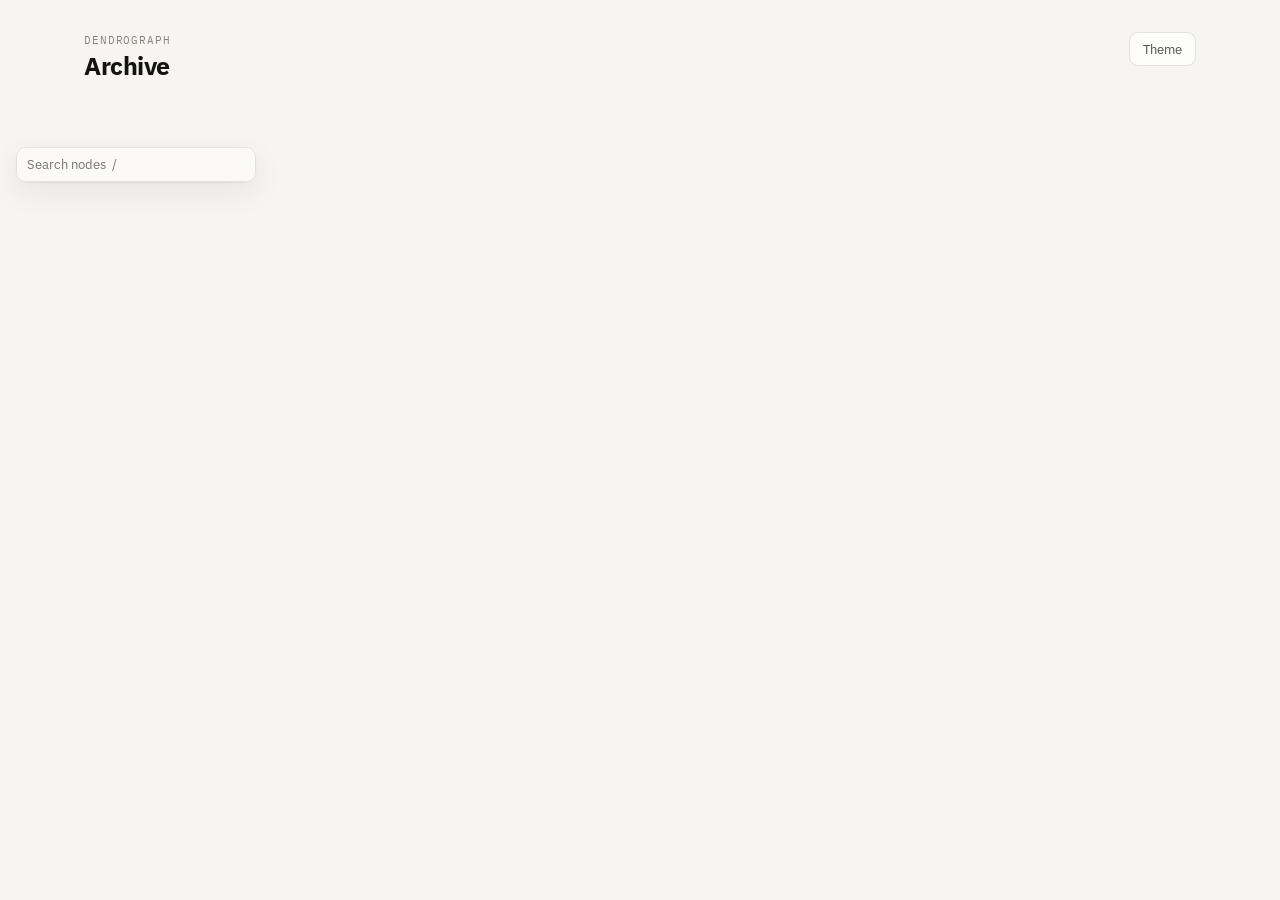
==== views/index.html @ ed5503ba "US1: one screen, and the loop stops behind it Two pages became one. index.html is the shell — markup" ====
<!doctype html>
<html lang="en">
<meta charset="utf-8">
<meta name="viewport" content="width=device-width,initial-scale=1">
<title>Archive — dendrograph</title>
<link rel="stylesheet" href="style.css">
<script src="theme.js"></script>

<div class="wrap">
<header>
  <div>
    <p class="eyebrow">dendrograph</p>
    <h1 id="title">Archive</h1>
    <p class="sub" id="meta"></p>
  </div>
  <nav>
    <div class="views" id="views" role="group" aria-label="View"></div>
    <button class="btn" id="theme" type="button" title="Toggle light/dark">Theme</button>
  </nav>
</header>

<!-- As duas views vivem no mesmo documento e são mostradas uma de cada vez. A
     marcação é da página; os módulos só encontram os seus elementos dentro
     dela e desenham. -->

<!-- Busca compartilhada: vive na casca, não em nenhuma view. -->
<div class="finder" id="finder-global">
  <input id="find" type="search" placeholder="Search nodes  /" autocomplete="off"
         spellcheck="false" aria-label="Search nodes">
  <ul class="results" id="results" role="listbox" aria-label="Search results"></ul>
</div>

<section class="view" id="view-graph" hidden>
  <main><canvas id="canvas"></canvas></main>
  <div class="legend" id="legend"></div>
  <div class="chip" id="chip" role="status" aria-live="polite"></div>
</section>

<section class="view" id="view-timeline" hidden>
  <div class="tiles" id="tiles"></div>
  <div id="notices"></div>
  <div class="controls" id="controls"></div>

  <div class="panel">
    <div class="axis" id="axis"></div>
    <div class="lanes" id="lanes"></div>
    <p class="note" id="note"></p>
  </div>

  <section class="tools">
    <h2>Tools, and how long</h2>
    <table id="tools"><thead><tr>
      <th>Tool</th><th>First</th><th>Last</th><th class="n">Years</th><th class="n">Artifacts</th><th>Basis</th>
    </tr></thead><tbody></tbody></table>
  </section>
  <div id="tip" role="tooltip"></div>
</section>
</div>

<script src="graph.js"></script>
<script src="loader.js"></script>
<script src="search.js"></script>
<script src="view-graph.js"></script>
<script src="view-timeline.js"></script>
<script src="screen.js"></script>
---- views/style.css ----
/* dendrograph views — design system
 *
 * Fonte: IBM Plex, empacotada em ./fonts. A página precisa funcionar sem
 * rede, de um pendrive, então nada vem de CDN (ADR-0004, FR-016). A Mono é
 * que fornece os números tabulares: datas e contagens alinham no pôster.
 *
 * Temas: claro e escuro por `prefers-color-scheme`, com override manual via
 * [data-theme] persistido pelo theme.js. Transparência nenhuma: a página é
 * estática, e camadas são painéis, não vidro.
 */

@font-face { font-family: "IBM Plex Sans"; src: url("fonts/IBMPlexSans-400.woff2") format("woff2"); font-weight: 400; font-style: normal; font-display: swap; }
@font-face { font-family: "IBM Plex Sans"; src: url("fonts/IBMPlexSans-500.woff2") format("woff2"); font-weight: 500; font-style: normal; font-display: swap; }
@font-face { font-family: "IBM Plex Sans"; src: url("fonts/IBMPlexSans-600.woff2") format("woff2"); font-weight: 600; font-style: normal; font-display: swap; }
@font-face { font-family: "IBM Plex Sans"; src: url("fonts/IBMPlexSans-700.woff2") format("woff2"); font-weight: 700; font-style: normal; font-display: swap; }
@font-face { font-family: "IBM Plex Mono"; src: url("fonts/IBMPlexMono-400.woff2") format("woff2"); font-weight: 400; font-style: normal; font-display: swap; }
@font-face { font-family: "IBM Plex Mono"; src: url("fonts/IBMPlexMono-500.woff2") format("woff2"); font-weight: 500; font-style: normal; font-display: swap; }
@font-face { font-family: "IBM Plex Mono"; src: url("fonts/IBMPlexMono-600.woff2") format("woff2"); font-weight: 600; font-style: normal; font-display: swap; }

:root {
  color-scheme: light;
  --surface-0: #f6f5f2;
  --surface-1: #fcfcfb;
  --border: #e2e1dc;
  --grid: #e9e7e1;
  --text-primary: #131311;
  --text-secondary: #53514c;
  --text-muted: #85837b;
  --accent: #2f6f4f;
  --accent-soft: #eef3ef;
  --fork: #9b968c;
  --marker: #a33d3d;
  --shadow: 0 1px 2px rgba(30, 29, 26, .05), 0 10px 30px rgba(30, 29, 26, .07);
  /* Cores semânticas dos nós do grafo, por tipo. O grafo as lê daqui. */
  --c-artifact: #2f6f4f;
  --c-tool: #2a78d6;
  --c-technique: #eb6834;
  --c-period: #8a8a84;
  --c-collection: #7a5ba8;
  --c-author: #198a79;
  --c-dependency: #a08f50;
  --c-marker: #a33d3d;
}

@media (prefers-color-scheme: dark) {
  :root:not([data-theme="light"]) {
    color-scheme: dark;
    --surface-0: #111110;
    --surface-1: #1a1a19;
    --border: #333330;
    --grid: #2a2a27;
    --text-primary: #fbfaf7;
    --text-secondary: #c4c3b8;
    --text-muted: #918f86;
    --accent: #89c3a0;
    --accent-soft: #1e2b24;
    --fork: #5e5a52;
    --marker: #d97a7a;
    --shadow: 0 1px 2px rgba(0, 0, 0, .4), 0 12px 32px rgba(0, 0, 0, .45);
    --c-artifact: #89c3a0;
    --c-tool: #3987e5;
    --c-technique: #d95926;
    --c-period: #8a8a84;
    --c-collection: #9d84c7;
    --c-author: #19a58f;
    --c-dependency: #c2ad63;
    --c-marker: #d97a7a;
  }
}

:root[data-theme="dark"] {
  color-scheme: dark;
  --surface-0: #111110;
  --surface-1: #1a1a19;
  --border: #333330;
  --grid: #2a2a27;
  --text-primary: #fbfaf7;
  --text-secondary: #c4c3b8;
  --text-muted: #918f86;
  --accent: #89c3a0;
  --accent-soft: #1e2b24;
  --fork: #5e5a52;
  --marker: #d97a7a;
  --shadow: 0 1px 2px rgba(0, 0, 0, .4), 0 12px 32px rgba(0, 0, 0, .45);
  --c-artifact: #89c3a0;
  --c-tool: #3987e5;
  --c-technique: #d95926;
  --c-period: #8a8a84;
  --c-collection: #9d84c7;
  --c-author: #19a58f;
  --c-dependency: #c2ad63;
  --c-marker: #d97a7a;
}

* { box-sizing: border-box; }

html { scroll-behavior: smooth; }

body {
  margin: 0;
  background: var(--surface-0);
  color: var(--text-primary);
  font: 400 0.9375rem/1.55 "IBM Plex Sans", ui-sans-serif, -apple-system, system-ui, sans-serif;
  -webkit-font-smoothing: antialiased;
  text-rendering: optimizeLegibility;
}

.wrap { max-width: 72rem; margin: 0 auto; padding: 2rem 1.25rem 4.5rem; }

/* ---------- cabeçalho ---------- */

header {
  display: flex;
  justify-content: space-between;
  align-items: flex-start;
  gap: 1rem;
  flex-wrap: wrap;
  margin-bottom: 1.75rem;
}

h1 {
  margin: 0 0 0.25rem;
  font-size: 1.55rem;
  font-weight: 650;
  letter-spacing: -0.02em;   /* cresceu: apertou (tracking é específico do tamanho) */
  line-height: 1.15;
}

/* Marca acima do título: diz de que site é a página antes de dizer que
 * página é. Texto pequeno pede tracking positivo — o contrário do h1. */
.eyebrow {
  margin: 0 0 0.15rem;
  font-family: "IBM Plex Mono", ui-monospace, monospace;
  font-size: 0.7rem;
  letter-spacing: 0.08em;
  text-transform: uppercase;
  color: var(--text-muted);
}

.sub, .meta {
  color: var(--text-secondary);
  font-size: 0.875rem;
  margin: 0;
}

nav { display: flex; gap: 0.5rem; align-items: center; }

nav a, .btn {
  font: inherit;
  cursor: pointer;
  display: inline-flex;
  align-items: center;
  gap: 0.4rem;
  background: var(--surface-1);
  border: 1px solid var(--border);
  border-radius: 0.55rem;
  padding: 0.35rem 0.8rem;
  font-size: 0.84rem;
  color: var(--text-secondary);
  text-decoration: none;
  transition: border-color 120ms ease, color 120ms ease, transform 100ms ease-out;
}

nav a:hover, .btn:hover { color: var(--text-primary); border-color: var(--text-muted); }

/* Feedback no pressionar, não no soltar: responder no pointer-down é o que
 * separa uma interface que reage de uma que confirma. */
nav a:active, .btn:active { transform: scale(0.97); }

nav a[aria-current="page"], .tema-btn[aria-pressed="true"] {
  background: var(--text-primary);
  color: var(--surface-1);
  border-color: var(--text-primary);
}

/* Números: sempre a Mono, tabulares por construção. */
.num, .tile .v, td.n, .axis span {
  font-family: "IBM Plex Mono", ui-monospace, monospace;
  font-variant-numeric: tabular-nums;
}

/* ---------- cartões de resumo ---------- */

.tiles {
  display: grid;
  grid-template-columns: repeat(auto-fit, minmax(9rem, 1fr));
  gap: 0.75rem;
  margin-bottom: 1.75rem;
}

.tile {
  background: var(--surface-1);
  border: 1px solid var(--border);
  border-radius: 0.8rem;
  padding: 1rem 1.1rem;
}

.tile .v {
  display: block;
  font-size: 1.6rem;
  font-weight: 500;
  letter-spacing: -0.02em;
  line-height: 1.15;
}

.tile .k {
  display: block;
  font-size: 0.75rem;
  color: var(--text-muted);
  margin-top: 0.2rem;
  text-transform: uppercase;
  letter-spacing: 0.05em;
}

/* ---------- avisos ---------- */

.notice {
  background: var(--surface-1);
  border: 1px solid var(--border);
  border-left: 3px solid var(--marker);
  border-radius: 0 0.55rem 0.55rem 0;
  padding: 0.65rem 0.95rem;
  margin: 0 0 1.5rem;
  color: var(--text-secondary);
  font-size: 0.875rem;
}

/* ---------- painel ---------- */

.panel {
  background: var(--surface-1);
  border: 1px solid var(--border);
  border-radius: 0.8rem;
  padding: 1.25rem 1.4rem;
  box-shadow: var(--shadow);
}

/* ---------- tabelas ---------- */

table { width: 100%; border-collapse: collapse; font-size: 0.875rem; }

th, td {
  text-align: left;
  padding: 0.45rem 0.7rem;
  border-bottom: 1px solid var(--border);
}

th {
  font-size: 0.72rem;
  text-transform: uppercase;
  letter-spacing: 0.05em;
  color: var(--text-muted);
  font-weight: 600;
  white-space: nowrap;
}

td.n { text-align: right; }

tr:last-child td { border-bottom: 0; }

/* ---------- movimento ------- */

@media (prefers-reduced-motion: reduce) {
  html { scroll-behavior: auto; }
  nav a, .btn { transition: opacity 120ms ease; }
  nav a:active, .btn:active { transform: none; }
}


/* ==========================================================================
 * A tela única
 *
 * As duas views moravam em dois documentos e cada uma trazia o seu `<style>`.
 * Num documento só elas se contradizem: o grafo pedia `overflow: hidden` no
 * body e uma `.wrap` sem largura, o que deixaria a linha do tempo sem rolagem
 * e sem margem. O que era do documento passa a ser do modo, escrito em
 * `[data-view]` no body.
 * ========================================================================== */

:root { --chrome: 8.75rem; }   /* altura do cabeçalho, que o canvas desconta */

body[data-view="graph"] { overflow: hidden; }
body[data-view="graph"] .wrap { max-width: none; padding: 0; }
body[data-view="graph"] header { padding: 1.25rem 2rem 0.9rem; margin-bottom: 0; }

.view[hidden] { display: none !important; }

/* O seletor de vista é a navegação: as duas âncoras para dois documentos
 * viraram dois botões para o mesmo. */
.views { display: flex; gap: 0.25rem; }
.views button {
  font: inherit; font-size: 0.82rem;
  padding: 0.3rem 0.7rem;
  color: var(--text-secondary);
  background: none;
  border: 1px solid var(--border); border-radius: 0.5rem;
  cursor: pointer;
  transition: color 120ms ease, border-color 120ms ease, transform 120ms ease;
}
.views button:hover { color: var(--text-primary); border-color: var(--text-muted); }
.views button:active { transform: scale(0.97); }
.views button[aria-current="page"] {
  color: var(--text-primary); border-color: var(--text-primary); font-weight: 500;
}
.views button:focus-visible { outline: 2px solid var(--accent); outline-offset: 1px; }

/* Estreito: a linha do tempo é a vista que sobrevive. Um canvas de grafo e um
 * seletor disputam a mesma tela, e ler nomes num grafo de 3.000 nós num
 * telefone não é uma promessa que dá para cumprir. */
@media (max-width: 40rem) {
  body[data-view="graph"] .legend { display: none; }
  .finder { width: calc(100vw - 2rem); }
}

@media (prefers-reduced-motion: reduce) {
  .views button { transition: color 120ms linear; }
  .views button:active { transform: none; }
}

/* ---------- busca compartilhada (US2) ----------
 *
 * O campo de busca vive na casca, não em nenhuma view. Posicionado Fixo
 * para ficar no mesmo lugar independentemente de qual view está aberta.
 * Logo abaixo do cabeçalho, que ocupa 8.75rem. */
.finder { position: fixed; left: 1rem; top: 9.2rem; z-index: 6; width: 15rem; }
.finder input {
  width: 100%; font: inherit; font-size: 0.8rem;
  padding: 0.42rem 0.6rem;
  color: var(--text-primary);
  background: color-mix(in srgb, var(--surface-1) 72%, transparent);
  backdrop-filter: blur(20px) saturate(180%);
  -webkit-backdrop-filter: blur(20px) saturate(180%);
  border: 1px solid var(--border); border-radius: 0.6rem;
  box-shadow: var(--shadow);
}
.finder input:focus-visible { outline: 2px solid var(--accent); outline-offset: 1px; }
.results {
  list-style: none; margin: 0.35rem 0 0; padding: 0.25rem;
  max-height: 15rem; overflow-y: auto;
  border-radius: 0.6rem;
  background: color-mix(in srgb, var(--surface-1) 72%, transparent);
  backdrop-filter: blur(20px) saturate(180%);
  -webkit-backdrop-filter: blur(20px) saturate(180%);
  border: 1px solid var(--border); box-shadow: var(--shadow);
}
.results:empty { display: none; }
.results li {
  display: flex; align-items: center; gap: 0.4rem;
  padding: 0.28rem 0.4rem; border-radius: 0.4rem;
  font-size: 0.78rem; color: var(--text-secondary);
  cursor: pointer; overflow-wrap: anywhere;
}
.results li[aria-selected="true"], .results li:hover {
  background: var(--accent-soft); color: var(--text-primary);
}
.results i { flex: none; width: 0.55rem; height: 0.55rem;
             border-radius: 50%; margin: 0; }
.results .kind {
  margin-left: auto; flex: none;
  font-family: "IBM Plex Mono", ui-monospace, monospace;
  font-size: 0.62rem; letter-spacing: 0.05em; text-transform: uppercase;
  color: var(--text-muted);
}
.results .snip {
  display: block; width: 100%;
  font-size: 0.7rem; color: var(--text-muted);
  margin-top: 0.15rem; padding-left: 1rem;
  font-style: italic;
}
.results .more { display: block; cursor: default; color: var(--text-muted);
                 font-size: 0.72rem; }
.results .more:hover { background: none; }

/* ---------- a view do grafo ---------- */

  canvas { display: block; width: 100vw; height: calc(100vh - var(--chrome));
           cursor: grab; touch-action: none; -webkit-tap-highlight-color: transparent; }
  canvas.grabbing { cursor: grabbing; }
  canvas.pointing { cursor: pointer; }

  /* Camada flutuante translúcida: o grafo corre por baixo dela, em vez de
   * perder uma faixa opaca da tela. */
  .legend, .chip {
    background: color-mix(in srgb, var(--surface-1) 72%, transparent);
    backdrop-filter: blur(20px) saturate(180%);
    -webkit-backdrop-filter: blur(20px) saturate(180%);
    border: 1px solid var(--border);
    box-shadow: var(--shadow);
  }
  .legend {
    position: fixed; right: 1rem; bottom: 1rem;
    font-size: 0.78rem; line-height: 1.7;
    color: var(--text-secondary);
    border-radius: 0.75rem;
    padding: 0.6rem 0.8rem;
  }
  .legend i { display: inline-block; width: 0.6rem; height: 0.6rem;
              border-radius: 50%; margin-right: 0.4rem; vertical-align: middle; }
  .legend .hint {
    display: block; margin-top: 0.45rem; padding-top: 0.45rem;
    border-top: 1px solid var(--border);
    color: var(--text-muted); font-size: 0.72rem; max-width: 15rem;
  }

  /* Ficha do nó sob o cursor. Ancorada no ponteiro, some com ele. */
  .chip {
    position: fixed; z-index: 5; pointer-events: none;
    border-radius: 0.7rem; padding: 0.5rem 0.7rem;
    max-width: 20rem;
    opacity: 0; transform: scale(0.97);
    transition: opacity 140ms ease-out, transform 140ms ease-out;
  }
  .chip.on { opacity: 1; transform: scale(1); }
  .chip .name {
    font-weight: 600; font-size: 0.86rem; letter-spacing: -0.005em;
    color: var(--text-primary);
    overflow-wrap: anywhere;
  }
  .chip .kind {
    font-family: "IBM Plex Mono", ui-monospace, monospace;
    font-size: 0.68rem; letter-spacing: 0.06em; text-transform: uppercase;
    color: var(--text-muted); margin-top: 0.1rem;
  }
  .chip .fact {
    font-size: 0.76rem; color: var(--text-secondary); margin-top: 0.3rem;
    font-variant-numeric: tabular-nums;
  }
  .chip .rel {
    font-size: 0.76rem; color: var(--text-secondary);
    margin-top: 0.25rem; overflow-wrap: anywhere;
  }
  .chip .rel:first-of-type { margin-top: 0.45rem; padding-top: 0.45rem;
                             border-top: 1px solid var(--border); }
  .chip .verb {
    font-family: "IBM Plex Mono", ui-monospace, monospace;
    font-size: 0.64rem; letter-spacing: 0.06em;
    color: var(--text-muted); margin-right: 0.4rem;
  }

  /* Uma ficha presa por clique fica; a do cursor some com ele. A borda diz
   * qual das duas está na tela. */
  .chip.pinned { border-color: var(--accent); }

  /* Cada linha da legenda é o interruptor do seu tipo. */
  .legend button {
    display: flex; align-items: center; width: 100%;
    font: inherit; font-size: 0.78rem; text-align: left;
    background: none; border: 0; padding: 0.05rem 0.2rem;
    border-radius: 0.35rem; color: var(--text-secondary); cursor: pointer;
  }
  .legend button:hover { background: var(--accent-soft); color: var(--text-primary); }
  .legend button:focus-visible { outline: 2px solid var(--accent); outline-offset: 1px; }
  .legend button[aria-pressed="false"] { color: var(--text-muted); }
  .legend button[aria-pressed="false"] span { text-decoration: line-through; }
  .legend button[aria-pressed="false"] i { opacity: 0.25; }
  .legend .count { margin-left: auto; padding-left: 0.6rem;
                   font-variant-numeric: tabular-nums; color: var(--text-muted);
                   font-size: 0.7rem; text-decoration: none !important; }
  .legend .fork { padding: 0.05rem 0.2rem; }

  /* Sem translucidez: o material vira superfície sólida, nunca texto sobre
   * fundo indefinido. */
  @media (prefers-reduced-transparency: reduce) {
    .legend, .chip, .finder input, .results {
      background: var(--surface-1); backdrop-filter: none;
      -webkit-backdrop-filter: none;
    }
  }
  @media (prefers-contrast: more) {
    .legend, .chip, .finder input, .results {
      background: var(--surface-1); border-color: var(--text-primary);
    }
  }
  @media (prefers-reduced-motion: reduce) {
    .chip { transition: opacity 100ms linear; transform: none; }
    .chip.on { transform: none; }
  }

/* ---------- a view da linha do tempo ---------- */

  .lanes { position: relative; padding-top: 1.6rem; }
  .axis { position: relative; height: 1.4rem; margin-left: var(--lbl);
          border-bottom: 1px solid var(--border); }
  .axis span { position: absolute; top: 0.1rem; transform: translateX(-50%);
               font-size: 0.72rem; color: var(--text-muted); }
  .markerline { position: absolute; top: 0; bottom: 0; width: 0;
                border-left: 2px dashed var(--c-marker); pointer-events: none; }
  .markerline i { position: absolute; top: -1.35rem; left: 0.4rem;
                  font-style: normal; font-size: 0.73rem; color: var(--c-marker);
                  white-space: nowrap; font-weight: 500; }
  .grouphead { display: flex; align-items: center; gap: 0.5rem;
               margin: 1.4rem 0 0.5rem; font-size: 0.76rem; font-weight: 600;
               letter-spacing: 0.05em; text-transform: uppercase;
               color: var(--text-secondary); }
  .grouphead .ct { color: var(--text-muted); font-weight: 400;
                   letter-spacing: 0; text-transform: none; }
  .row { display: flex; align-items: center; height: 1.7rem; position: relative; }
  .row:hover { background: var(--grid); border-radius: 0.35rem; }
  /* A linha do que veio selecionado do grafo. */
  .row.chosen { background: var(--accent-soft); border-radius: 0.35rem;
                box-shadow: inset 2px 0 0 var(--accent); }
  .lbl { width: var(--lbl); flex: none; font-size: 0.81rem;
         color: var(--text-secondary); white-space: nowrap; overflow: hidden;
         text-overflow: ellipsis; padding-right: 0.85rem; }
  .row.fork .lbl { color: var(--text-muted); font-style: normal; }
  .row.aliased .lbl { font-style: italic; }
  .track { position: relative; flex: 1; height: 100%; }
  .track::before { content: ""; position: absolute; inset: 0;
                   background: repeating-linear-gradient(to right,
                     var(--grid) 0 1px, transparent 1px var(--step)); }
  .lane-mark { position: absolute; top: 50%; transform: translateY(-50%);
               border-radius: 999px; background: var(--c-artifact);
               box-shadow: 0 0 0 2px var(--surface-1); }
  .bar { height: 0.65rem; }
  .dot { width: 0.6rem; height: 0.6rem;
         transform: translate(-50%, -50%); border-radius: 50%; }
  .row.fork .lane-mark { background: transparent;
                         border: 1.5px dashed var(--fork); }
  .row.aliased .lane-mark { background: var(--accent-soft);
                            border: 1.5px solid var(--accent); }
  .controls { display: flex; gap: 0.5rem; flex-wrap: wrap; align-items: center;
              margin-bottom: 1.15rem; }
  .chipf { display: inline-flex; align-items: center; gap: 0.45rem;
           background: var(--surface-1); border: 1px solid var(--border);
           border-radius: 999px; padding: 0.3rem 0.85rem; font-size: 0.82rem;
           color: var(--text-secondary); cursor: pointer; font-family: inherit;
           transition: border-color 120ms ease, color 120ms ease,
                       transform 100ms ease-out; }
  .chipf:hover { color: var(--text-primary); border-color: var(--text-muted); }
  .chipf:active { transform: scale(0.97); }
  .chipf[aria-pressed="true"] { border-color: var(--text-muted);
                                color: var(--text-primary); }
  .chipf[aria-pressed="false"] .sw { opacity: 0.3; }
  .chipf .sw { width: 0.65rem; height: 0.65rem; border-radius: 3px; flex: none; }
  #tip { position: fixed; z-index: 9; pointer-events: none; opacity: 0;
         transition: opacity 100ms ease; background: var(--surface-1);
         border: 1px solid var(--border); border-radius: 0.65rem;
         padding: 0.7rem 0.85rem; max-width: 21rem; font-size: 0.81rem;
         line-height: 1.45; box-shadow: var(--shadow); }
  #tip h4 { margin: 0 0 0.3rem; font-size: 0.88rem; font-weight: 620; }
  #tip .m { color: var(--text-secondary); margin: 0.15rem 0; }
  #tip .d { color: var(--text-muted); margin-top: 0.4rem; font-style: italic; }
  .note { color: var(--text-muted); font-size: 0.8rem; margin: 0.9rem 0 0; }
  .tools { margin-top: 2.5rem; border-top: 1px solid var(--border);
           padding-top: 1.5rem; }
  .tools h2 { font-size: 1rem; margin: 0 0 0.6rem; letter-spacing: -0.01em; }
  td.span { font-family: "IBM Plex Mono", ui-monospace, monospace;
            font-size: 0.8rem; }
  td.basis { font-size: 0.78rem; color: var(--text-muted); }
  tr.expandable { cursor: pointer; }
  tr.expandable:hover td { background: var(--grid); }
  tr.detail td { padding: 0.3rem 0.6rem 0.7rem; background: transparent; }
  .atchip { display: inline-block; border: 1px solid var(--border);
            border-radius: 999px; padding: 0.1rem 0.6rem; font-size: 0.78rem;
            margin: 0.2rem 0.3rem 0.2rem 0; color: var(--text-secondary); }
  @media (max-width: 50rem) { :root { --lbl: 9rem; } }
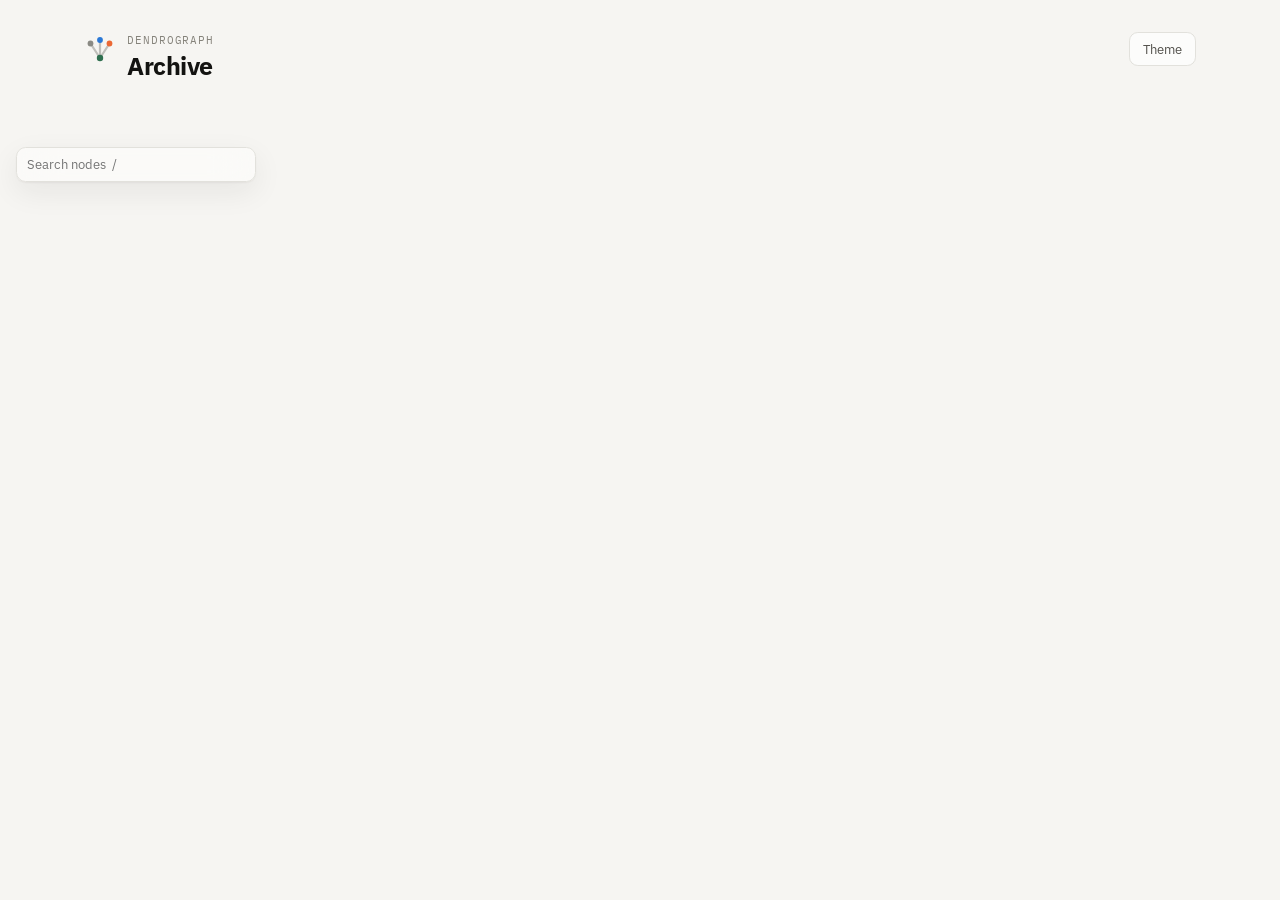
==== commit 8c78d417: "organizando repositório para que seja público" ====
--- a/views/index.html
+++ b/views/index.html
@@ -4,14 +4,32 @@
 <meta name="viewport" content="width=device-width,initial-scale=1">
 <title>Archive — dendrograph</title>
 <link rel="stylesheet" href="style.css">
+<link rel="icon" href="logo.svg" type="image/svg+xml">
 <script src="theme.js"></script>
 
 <div class="wrap">
 <header>
-  <div>
-    <p class="eyebrow">dendrograph</p>
-    <h1 id="title">Archive</h1>
-    <p class="sub" id="meta"></p>
+  <!-- A marca é inline, e não um <img src="logo.svg">, porque o tema aqui
+       tem um botão: um <img> só enxerga o prefers-color-scheme do sistema e
+       erraria a cor sempre que o leitor trocasse o tema à mão. Inline ela lê
+       os mesmos tokens que o resto da página. -->
+  <div class="brand">
+    <svg class="mark" viewBox="0 0 32 32" aria-hidden="true" focusable="false">
+      <g fill="none" stroke="var(--c-period)" stroke-opacity=".5" stroke-width="2.2" stroke-linecap="round">
+        <path d="M16 25L6.5 10.5"/>
+        <path d="M16 25V7"/>
+        <path d="M16 25L25.5 10.5"/>
+      </g>
+      <circle cx="6.5" cy="10.5" r="2.9" fill="var(--c-period)"/>
+      <circle cx="16" cy="7" r="2.9" fill="var(--c-tool)"/>
+      <circle cx="25.5" cy="10.5" r="2.9" fill="var(--c-technique)"/>
+      <circle cx="16" cy="25" r="3.2" fill="var(--c-artifact)"/>
+    </svg>
+    <div>
+      <p class="eyebrow">dendrograph</p>
+      <h1 id="title">Archive</h1>
+      <p class="sub" id="meta"></p>
+    </div>
   </div>
   <nav>
     <div class="views" id="views" role="group" aria-label="View"></div>
@@ -34,6 +52,10 @@
   <main><canvas id="canvas"></canvas></main>
   <div class="legend" id="legend"></div>
   <div class="chip" id="chip" role="status" aria-live="polite"></div>
+</section>
+
+<section class="view" id="view-tool" hidden>
+  <div id="tool"></div>
 </section>
 
 <section class="view" id="view-timeline" hidden>
@@ -62,4 +84,5 @@
 <script src="search.js"></script>
 <script src="view-graph.js"></script>
 <script src="view-timeline.js"></script>
+<script src="view-tool.js"></script>
 <script src="screen.js"></script>
--- a/views/style.css
+++ b/views/style.css
@@ -124,6 +124,21 @@
   font-weight: 650;
   letter-spacing: -0.02em;   /* cresceu: apertou (tracking é específico do tamanho) */
   line-height: 1.15;
+}
+
+/* A marca ao lado do bloco de título. `flex: none` porque o SVG não tem
+ * largura intrínseca e encolheria junto com o texto no celular. */
+.brand {
+  display: flex;
+  align-items: flex-start;
+  gap: 0.7rem;
+}
+
+.mark {
+  width: 32px;
+  height: 32px;
+  flex: none;
+  margin-top: 1px;
 }
 
 /* Marca acima do título: diz de que site é a página antes de dizer que
@@ -554,3 +569,48 @@
             border-radius: 999px; padding: 0.1rem 0.6rem; font-size: 0.78rem;
             margin: 0.2rem 0.3rem 0.2rem 0; color: var(--text-secondary); }
   @media (max-width: 50rem) { :root { --lbl: 9rem; } }
+
+
+/* ---------- o perfil de uma Tool ---------- */
+
+#tool { max-width: 46rem; }
+.toolhead { margin-bottom: 1.4rem; }
+.toolhead .name {
+  font-size: 1.6rem; font-weight: 600; letter-spacing: -0.02em;
+  color: var(--text-primary);
+}
+.toolhead .claim {
+  margin-top: 0.35rem; font-size: 0.92rem; color: var(--text-secondary);
+  font-variant-numeric: tabular-nums;
+}
+/* Um span que não reivindica nada, e um que não é do Author, não podem ler-se
+ * como um span comum — é a diferença entre observar e afirmar. */
+.toolhead .claim.none, .toolhead .claim.loose {
+  color: var(--text-muted); font-style: normal; max-width: 34rem; line-height: 1.5;
+}
+#tool .count {
+  font-size: 0.82rem; color: var(--text-muted);
+  padding-bottom: 0.6rem; border-bottom: 1px solid var(--border);
+}
+#tool .empty { color: var(--text-muted); font-size: 0.9rem; padding: 2rem 0; }
+.toolgroup { margin-top: 1.5rem; }
+.toolgroup .grouphead {
+  font-size: 0.74rem; font-weight: 600; letter-spacing: 0.05em;
+  text-transform: uppercase; color: var(--text-secondary); margin-bottom: 0.4rem;
+}
+/* Apagado, não escondido: um fork intocado é parte da resposta, e some-lo
+ * seria mentir na outra direção (ADR-0009). */
+.toolgroup.faint .grouphead, .toolgroup.faint .toolrow { color: var(--text-muted); }
+.toolrow {
+  display: flex; align-items: baseline; gap: 0.75rem; width: 100%;
+  font: inherit; font-size: 0.86rem; text-align: left;
+  padding: 0.32rem 0.4rem; border: 0; border-radius: 0.35rem;
+  background: none; color: var(--text-secondary); cursor: pointer;
+}
+.toolrow:hover { background: var(--accent-soft); color: var(--text-primary); }
+.toolrow:focus-visible { outline: 2px solid var(--accent); outline-offset: 1px; }
+.toolrow .lbl { flex: 1; overflow: hidden; text-overflow: ellipsis; white-space: nowrap; }
+.toolrow .when {
+  flex: none; font-family: "IBM Plex Mono", ui-monospace, monospace;
+  font-size: 0.72rem; color: var(--text-muted); font-variant-numeric: tabular-nums;
+}
